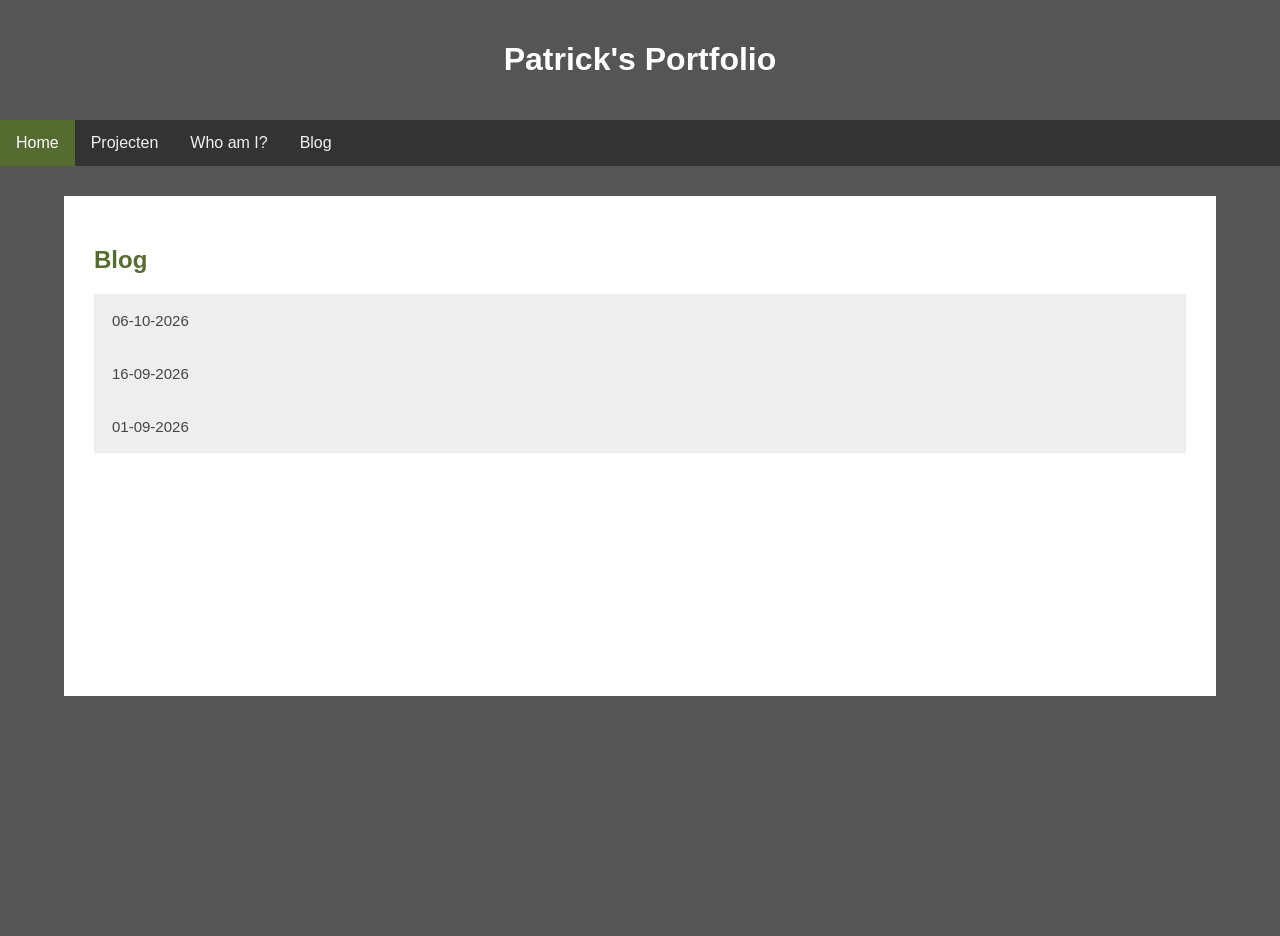
==== blog.html @ d431e34f "Eerste upload portfolio site" ====
<!DOCTYPE html>
<html>
    <head>
        <link rel="stylesheet" href="css/style.css">
        <meta name="viewport" content="width=device-width, initial-scale=1"> 
        <title>Index</title>
    </head>
    <body>
        <header>
            <h1>Patrick's Portfolio</h1>     
        </header>
        <nav>
            <ul class="topnav">
                <li><a class="active" href="index.html">Home</a></li>
                <li><a href="projecten.html">Projecten</a></li>
                <li><a href="whoami.html">Who am I?</a></li>
                <li><a href="blog.html">Blog</a></li>
            </ul>
        </nav>
        <main>
            <div class="content">
                <h2>Blog</h2>
                <button class="accordion">06-10-2026</button>
                <div class="panel">
                    <p>Vandaag was het mistig</p>
                </div>
                <button class="accordion">16-09-2026</button>
                <div class="panel">
                    <p>Vandaag is het woensdag</p>
                </div>
                <button class="accordion">01-09-2026</button>
                <div class="panel">
                    <p>Vandaag was de tweede schooldag</p>
                </div>
            </div>
        </main>
        <footer>
            <!-- To do: Socials -->
        </footer>
    </body>
    <script src="js/script.js"></script>
</html>
---- css/style.css ----
* {
  box-sizing: border-box;
}

body {
  font-family: Arial, Helvetica, sans-serif;
}

body {
  margin: 0;
  padding: 0;
  background-color: #555555;
}

h1 {
  color: #ffffff;
}

h2 {
  color: #556B2F;
}

h3 {
  color: #000000;
}

header {
  background-color: #555555;
  padding: 20px;
  text-align: center;
  color: white;
}

footer {
    background-color: #333333;
}

/* Navbar */
ul.topnav {
  display: flex;
  list-style-type: none;
  margin: 0;
  padding: 0;
  background-color: #333333;
}

ul.topnav li a {
  display: block;
  color: #f1f1f1;
  padding: 14px 16px;
  text-decoration: none;
}

ul.topnav li a:hover {
  background-color: #D2B48C;
  color: black;
}

ul.topnav li a.active {
    background-color: #556B2F;
    color: white;
}

/* Main */
main {
  min-height: calc(100vh - 130px);
  background-color: #555555;
  padding: 30px 0;
}

/* Content */
.content {
  width: 90%;
  max-width: 1200px;
  margin: 0 auto;
  padding: 30px;
  background-color: white;
  min-height: 500px;
}

/* Whoami */
.container {
    display: flex;
    gap: 30px;
}

.container > div {
    flex: 1;
}

/* Projecten */
.projects {
    display: flex;
    flex-wrap: wrap;
    gap: 20px;
}

.project-box {
    flex: 1 1 calc(50% - 20px);
    min-height: 200px;

    display: flex;
    align-items: center;
    justify-content: center;

    background-color: #eeeeee;
    border: 1px solid #cccccc;
    border-radius: 10px;

    cursor: pointer;
    transition: 0.2s;
}

.project-box:hover {
    background-color: #dddddd;
    transform: scale(1.02);
}

.project-box h3 {
    margin: 0;
}

.project-content {
    display: none;
    width: 100%;
    min-height: 500px;
    padding: 30px;

    background-color: #ffffff;
}

.project-content button {
    padding: 10px 15px;
    cursor: pointer;
}

/* Blog */
.accordion {
  background-color: #eeeeee;
  color: #444444;
  cursor: pointer;
  padding: 18px;
  width: 100%;
  border: none;
  text-align: left;
  outline: none;
  font-size: 15px;
  transition: 0.4s;
}

.active, .accordion:hover {
  background-color: #D2B48C;
}

.panel {
  padding: 0 18px;
  background-color: #ffffff;
  max-height: 0;
  overflow: hidden;
  transition: max-height 0.2s ease-out;
}

@media (max-width: 480px) {
    .container {
        flex-direction: column;
    }

        ul.topnav {
        flex-direction: column;
    }

    .project-box {
        flex: 1 1 auto;
        width: 100%;
    }
}
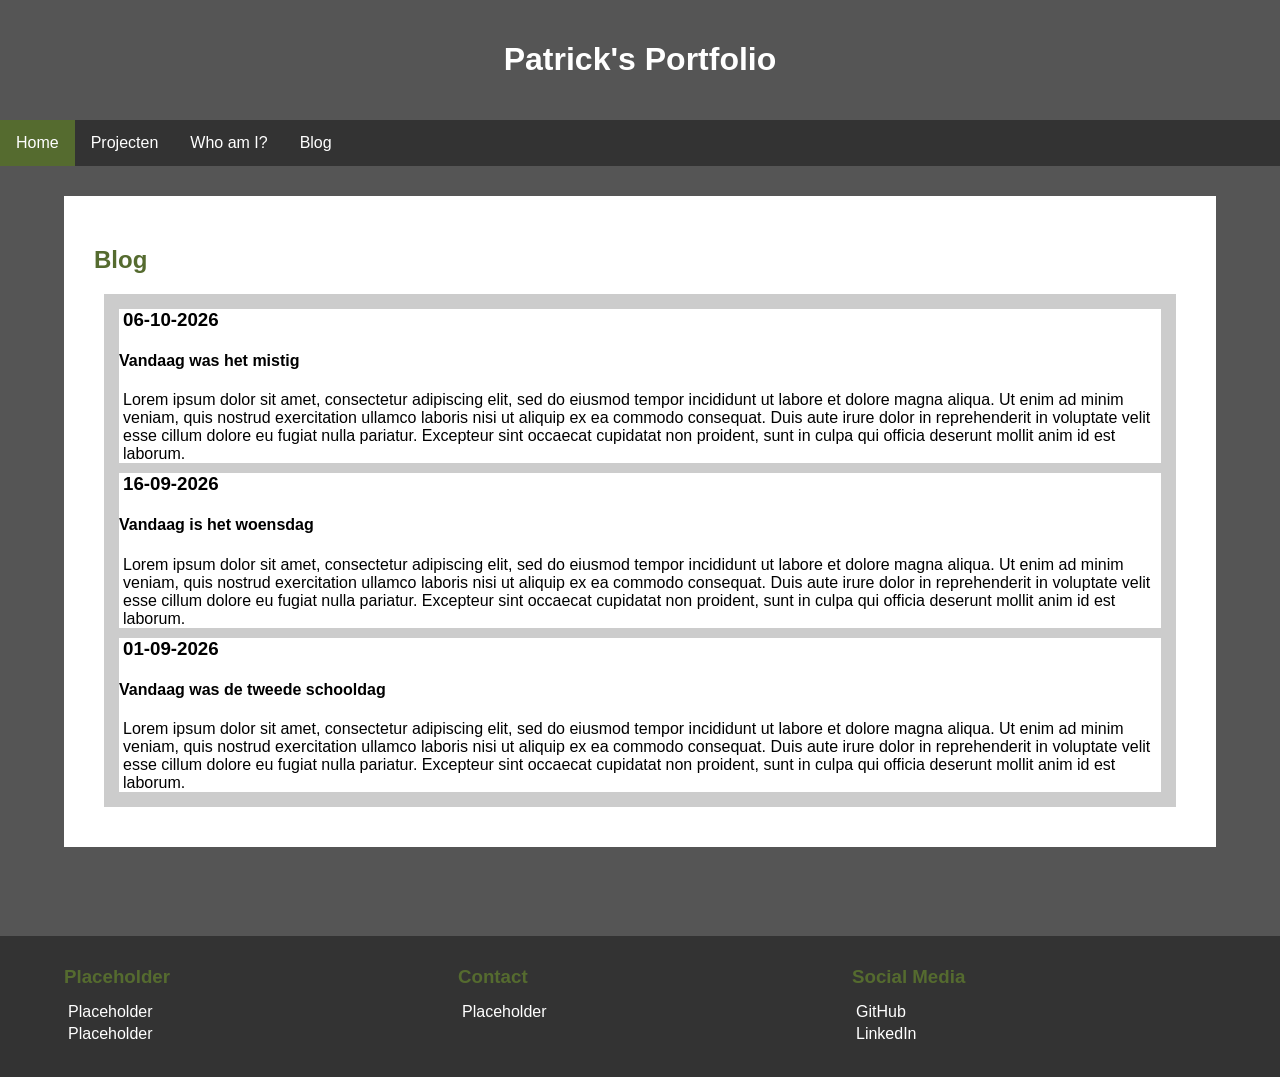
==== commit c5962788: "Divs gewijzigd naar sections, Blog items gewijzigd naar articles, CSS aangepast." ====
--- a/blog.html
+++ b/blog.html
@@ -18,7 +18,7 @@
             </ul>
         </nav>
         <main>
-            <div class="content">
+            <!-- <div class="content">
                 <h2>Blog</h2>
                 <button class="accordion">06-10-2026</button>
                 <div class="panel">
@@ -32,10 +32,48 @@
                 <div class="panel">
                     <p>Vandaag was de tweede schooldag</p>
                 </div>
+            </div> -->
+
+            <div class="content">
+                <section>
+                    <h2>Blog</h2>
+                </section>
+                <article class="articles">
+                    <article class="article-item">
+                        <h3>06-10-2026</h3>
+                        <h4>Vandaag was het mistig</h4>
+                        <p>Lorem ipsum dolor sit amet, consectetur adipiscing elit, sed do eiusmod tempor incididunt ut labore et dolore magna aliqua. Ut enim ad minim veniam, quis nostrud exercitation ullamco laboris nisi ut aliquip ex ea commodo consequat. Duis aute irure dolor in reprehenderit in voluptate velit esse cillum dolore eu fugiat nulla pariatur. Excepteur sint occaecat cupidatat non proident, sunt in culpa qui officia deserunt mollit anim id est laborum.</p>
+                    </article>
+                    <article class="article-item">
+                        <h3>16-09-2026</h3>
+                        <h4>Vandaag is het woensdag</h4>
+                        <p>Lorem ipsum dolor sit amet, consectetur adipiscing elit, sed do eiusmod tempor incididunt ut labore et dolore magna aliqua. Ut enim ad minim veniam, quis nostrud exercitation ullamco laboris nisi ut aliquip ex ea commodo consequat. Duis aute irure dolor in reprehenderit in voluptate velit esse cillum dolore eu fugiat nulla pariatur. Excepteur sint occaecat cupidatat non proident, sunt in culpa qui officia deserunt mollit anim id est laborum.</p>
+                    </article>
+                    <article class="article-item">
+                        <h3>01-09-2026</h3>
+                        <h4>Vandaag was de tweede schooldag</h4>
+                        <p>Lorem ipsum dolor sit amet, consectetur adipiscing elit, sed do eiusmod tempor incididunt ut labore et dolore magna aliqua. Ut enim ad minim veniam, quis nostrud exercitation ullamco laboris nisi ut aliquip ex ea commodo consequat. Duis aute irure dolor in reprehenderit in voluptate velit esse cillum dolore eu fugiat nulla pariatur. Excepteur sint occaecat cupidatat non proident, sunt in culpa qui officia deserunt mollit anim id est laborum.</p>
+                    </article>     
+                </article>
             </div>
         </main>
         <footer>
-            <!-- To do: Socials -->
+            <div class="footer-container">
+                <div class="footer-box">
+                    <h3>Placeholder</h3>
+                    <p>Placeholder</p>
+                    <p>Placeholder</p>
+                </div>
+                <div class="footer-box">
+                    <h3>Contact</h3>
+                    <p>Placeholder</p>
+                </div>
+                <div class="footer-box">
+                    <h3>Social Media</h3>
+                    <p><a href="https://github.com/studentpatrickjansen" target="_blank" rel="noopener noreferrer">GitHub</a></p>
+                    <p><a href="https://www.linkedin.com/" target="_blank" rel="noopener noreferrer">LinkedIn</a></p>
+                </div>
+            </div>
         </footer>
     </body>
     <script src="js/script.js"></script>
--- a/css/style.css
+++ b/css/style.css
@@ -31,8 +31,40 @@
   color: white;
 }
 
+/* Footer */
 footer {
-    background-color: #333333;
+  background-color: #333333;
+  color: white;
+  padding: 30px 5%;
+}
+
+/* Footer columns */
+.footer-container {
+  display: flex;
+  justify-content: space-between;
+  gap: 30px;
+  max-width: 1200px;
+  margin: 0 auto;
+}
+
+.footer-box {
+  flex: 1;
+}
+
+.footer-box h3 {
+  color: #556B2F;
+  margin-top: 0;
+  margin-bottom: 15px;
+}
+
+.footer-box a {
+  color: #ffffff;
+  text-decoration: none;
+}
+
+.footer-box a:hover {
+  text-decoration: underline;
+  color: #D2B48C;
 }
 
 /* Navbar */
@@ -46,7 +78,7 @@
 
 ul.topnav li a {
   display: block;
-  color: #f1f1f1;
+  color: #ffffff;
   padding: 14px 16px;
   text-decoration: none;
 }
@@ -84,8 +116,9 @@
     gap: 30px;
 }
 
-.container > div {
+.container > section {
     flex: 1;
+    min-width: 0;
 }
 
 /* Projecten */
@@ -160,11 +193,30 @@
   transition: max-height 0.2s ease-out;
 }
 
+.articles {
+  margin: 10px;
+  padding: 5px;
+  background-color: #cccccc;
+}
+
+.article-item {
+  margin: 10px;
+  background-color: #ffffff;
+}
+
+.article-item h3, p{
+  margin: 4px;
+}
+
 @media (max-width: 480px) {
     .container {
         flex-direction: column;
     }
 
+    .container > section {
+        width: 100%;
+    }
+
         ul.topnav {
         flex-direction: column;
     }
@@ -173,4 +225,33 @@
         flex: 1 1 auto;
         width: 100%;
     }
+
+    .footer-container {
+        flex-direction: column;
+        gap: 20px;
+    }
+}
+
+@media (max-width: 768px) {
+    .container {
+        flex-direction: column;
+    }
+    
+    .container > section {
+        width: 100%;
+    }
+
+        ul.topnav {
+        flex-direction: column;
+    }
+
+    .project-box {
+        flex: 1 1 auto;
+        width: 100%;
+    }
+
+    .footer-container {
+        flex-direction: column;
+        gap: 20px;
+    }
 }
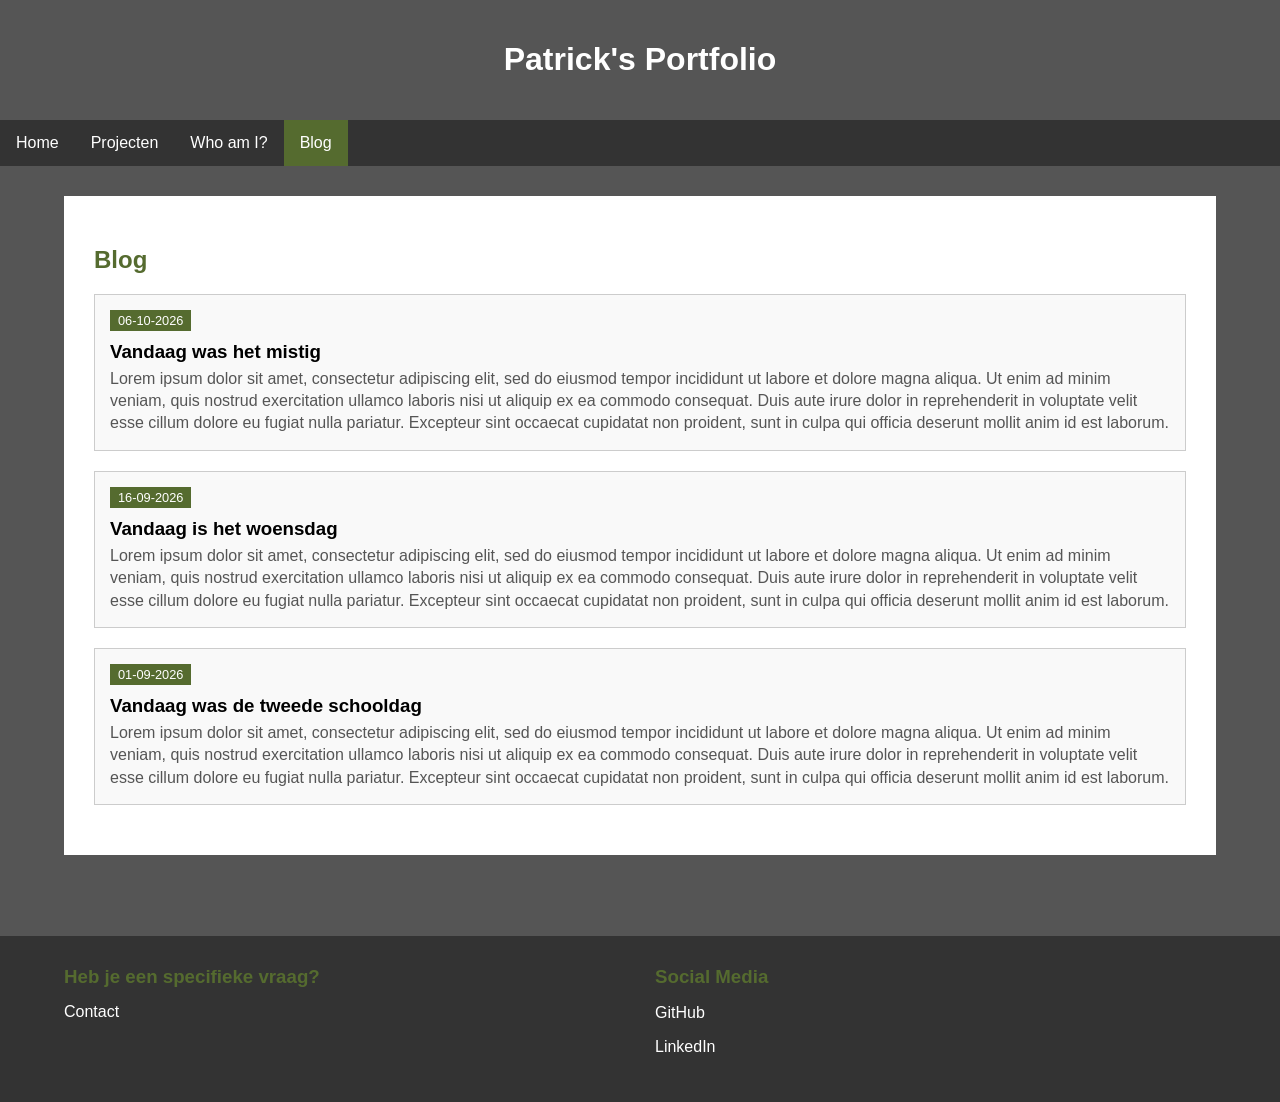
==== commit 2edf65ba: "api, form validation toegevoegd" ====
--- a/blog.html
+++ b/blog.html
@@ -3,7 +3,7 @@
     <head>
         <link rel="stylesheet" href="css/style.css">
         <meta name="viewport" content="width=device-width, initial-scale=1"> 
-        <title>Index</title>
+        <title>Blog</title>
     </head>
     <body>
         <header>
@@ -11,47 +11,31 @@
         </header>
         <nav>
             <ul class="topnav">
-                <li><a class="active" href="index.html">Home</a></li>
+                <li><a href="index.html">Home</a></li>
                 <li><a href="projecten.html">Projecten</a></li>
                 <li><a href="whoami.html">Who am I?</a></li>
-                <li><a href="blog.html">Blog</a></li>
+                <li><a class="active" href="blog.html">Blog</a></li>
             </ul>
         </nav>
         <main>
-            <!-- <div class="content">
-                <h2>Blog</h2>
-                <button class="accordion">06-10-2026</button>
-                <div class="panel">
-                    <p>Vandaag was het mistig</p>
-                </div>
-                <button class="accordion">16-09-2026</button>
-                <div class="panel">
-                    <p>Vandaag is het woensdag</p>
-                </div>
-                <button class="accordion">01-09-2026</button>
-                <div class="panel">
-                    <p>Vandaag was de tweede schooldag</p>
-                </div>
-            </div> -->
-
             <div class="content">
                 <section>
                     <h2>Blog</h2>
                 </section>
-                <article class="articles">
-                    <article class="article-item">
-                        <h3>06-10-2026</h3>
-                        <h4>Vandaag was het mistig</h4>
+                <article class="projects">
+                    <article class="project-item">
+                        <span class="vak-box">06-10-2026</span>
+                        <h3>Vandaag was het mistig</h3>
                         <p>Lorem ipsum dolor sit amet, consectetur adipiscing elit, sed do eiusmod tempor incididunt ut labore et dolore magna aliqua. Ut enim ad minim veniam, quis nostrud exercitation ullamco laboris nisi ut aliquip ex ea commodo consequat. Duis aute irure dolor in reprehenderit in voluptate velit esse cillum dolore eu fugiat nulla pariatur. Excepteur sint occaecat cupidatat non proident, sunt in culpa qui officia deserunt mollit anim id est laborum.</p>
                     </article>
-                    <article class="article-item">
-                        <h3>16-09-2026</h3>
-                        <h4>Vandaag is het woensdag</h4>
+                    <article class="project-item">
+                        <span class="vak-box">16-09-2026</span>
+                        <h3>Vandaag is het woensdag</h3>
                         <p>Lorem ipsum dolor sit amet, consectetur adipiscing elit, sed do eiusmod tempor incididunt ut labore et dolore magna aliqua. Ut enim ad minim veniam, quis nostrud exercitation ullamco laboris nisi ut aliquip ex ea commodo consequat. Duis aute irure dolor in reprehenderit in voluptate velit esse cillum dolore eu fugiat nulla pariatur. Excepteur sint occaecat cupidatat non proident, sunt in culpa qui officia deserunt mollit anim id est laborum.</p>
                     </article>
-                    <article class="article-item">
-                        <h3>01-09-2026</h3>
-                        <h4>Vandaag was de tweede schooldag</h4>
+                    <article class="project-item">
+                        <span class="vak-box">01-09-2026</span>
+                        <h3>Vandaag was de tweede schooldag</h3>
                         <p>Lorem ipsum dolor sit amet, consectetur adipiscing elit, sed do eiusmod tempor incididunt ut labore et dolore magna aliqua. Ut enim ad minim veniam, quis nostrud exercitation ullamco laboris nisi ut aliquip ex ea commodo consequat. Duis aute irure dolor in reprehenderit in voluptate velit esse cillum dolore eu fugiat nulla pariatur. Excepteur sint occaecat cupidatat non proident, sunt in culpa qui officia deserunt mollit anim id est laborum.</p>
                     </article>     
                 </article>
@@ -60,21 +44,15 @@
         <footer>
             <div class="footer-container">
                 <div class="footer-box">
-                    <h3>Placeholder</h3>
-                    <p>Placeholder</p>
-                    <p>Placeholder</p>
-                </div>
-                <div class="footer-box">
-                    <h3>Contact</h3>
-                    <p>Placeholder</p>
+                    <h3>Heb je een specifieke vraag?</h3>
+                    <a href=contact.html>Contact</a>
                 </div>
                 <div class="footer-box">
                     <h3>Social Media</h3>
                     <p><a href="https://github.com/studentpatrickjansen" target="_blank" rel="noopener noreferrer">GitHub</a></p>
                     <p><a href="https://www.linkedin.com/" target="_blank" rel="noopener noreferrer">LinkedIn</a></p>
                 </div>
-            </div>
+            </div>        
         </footer>
     </body>
-    <script src="js/script.js"></script>
 </html>
--- a/css/style.css
+++ b/css/style.css
@@ -110,148 +110,206 @@
   min-height: 500px;
 }
 
+.container {
+  display: flex;
+  gap: 20px;
+  margin-bottom: 20px;
+}
+
+.container > .project-item {
+  flex: 1;
+  margin-bottom: 0; 
+}
+
 /* Whoami */
-.container {
-    display: flex;
-    gap: 30px;
-}
-
-.container > section {
-    flex: 1;
-    min-width: 0;
-}
-
-/* Projecten */
-.projects {
-    display: flex;
-    flex-wrap: wrap;
-    gap: 20px;
-}
-
-.project-box {
-    flex: 1 1 calc(50% - 20px);
-    min-height: 200px;
-
-    display: flex;
-    align-items: center;
-    justify-content: center;
-
-    background-color: #eeeeee;
-    border: 1px solid #cccccc;
-    border-radius: 10px;
-
-    cursor: pointer;
-    transition: 0.2s;
-}
-
-.project-box:hover {
-    background-color: #dddddd;
-    transform: scale(1.02);
-}
-
-.project-box h3 {
-    margin: 0;
-}
-
-.project-content {
-    display: none;
-    width: 100%;
-    min-height: 500px;
-    padding: 30px;
-
-    background-color: #ffffff;
-}
-
-.project-content button {
-    padding: 10px 15px;
-    cursor: pointer;
-}
-
-/* Blog */
-.accordion {
-  background-color: #eeeeee;
-  color: #444444;
+.whoami-container {
+  display: flex;
+  align-items: center;
+  gap: 30px;
+  margin-bottom: 30px;
+}
+
+.whoami-text {
+  flex: 1;
+  text-align: left;
+}
+
+.whoami-img {
+  flex: 1;
+  text-align: right;
+}
+
+.whoami-img img {
+  max-width: 100%;
+  height: auto;
+}
+
+.styled-list {
+  line-height: 1.6;
+  padding-left: 20px;
+}
+
+/* Projecten, Blog, Whoami */
+#filter-buttons {
+  display: flex;
+  list-style-type: none;
+  margin-bottom: 20px;
+  background-color: #333333;
+  width: 100%;
+}
+
+#filter-buttons button {
+  flex: 1;
+  display: block;
+  padding: 14px 16px;
   cursor: pointer;
-  padding: 18px;
+  background-color: #333333;
+  color: #ffffff;
+  border: none;
+  font-size: 1rem;
+  text-decoration: none;
+  text-align: center;
+  white-space: nowrap;
+}
+
+#filter-buttons button:hover {
+  background-color: #D2B48C;
+  color: #000000;
+}
+
+#filter-buttons button.active-filter {
+  background-color: #556B2F;
+  color: #ffffff;
+}
+
+#projects {
+  display: inline ;
+}
+
+.project-item {
+  border: 1px solid #cccccc;
+  padding: 15px;
+  margin-bottom: 20px;
+  background-color: #f9f9f9;
+}
+
+.project-item .vak-box {
+  background: #556B2F;
+  color: #ffffff;
+  padding: 3px 8px;
+  font-size: 0.8rem;
+  display: inline-block;
+}
+
+.project-item h3 {
+  margin: 10px 0 5px 0;
+}
+
+.project-item p {
+  margin: 0;
+  color: #555555;
+  line-height: 1.4;
+}
+
+/* Contact */
+#contact-form {
+  display: flex;
+  flex-direction: column;
+  gap: 10px;
+  max-width: 600px;
+}
+
+#contact-form label {
+  font-weight: bold;
+  margin-top: 10px;
+  color: #333333;
+}
+
+#contact-form input, #contact-form textarea {
+  padding: 10px;
+  border: 1px solid #cccccc;
+  border-radius: 4px;
+  font-family: inherit;
+  font-size: 1rem;
   width: 100%;
+  background-color: #ffffff;
+}
+
+#contact-form textarea {
+  resize: vertical;
+  min-height: 120px;
+}
+
+#contact-form input[aria-invalid="true"],
+#contact-form textarea[aria-invalid="true"] {
+  border-color: #ff5500;
+}
+
+#contact-form span[role="alert"] {
+  color: #ff5500;
+  font-size: 0.85rem;
+  min-height: 1.2em;
+}
+
+#contact-form button[type="submit"] {
+  padding: 12px 20px;
+  background-color: #333333;
+  color: #ffffff;
   border: none;
-  text-align: left;
-  outline: none;
-  font-size: 15px;
-  transition: 0.4s;
-}
-
-.active, .accordion:hover {
+  border-radius: 4px;
+  cursor: pointer;
+  font-size: 1rem;
+  font-weight: bold;
+  margin-top: 10px;
+  align-self: flex-start;
+}
+
+#contact-form button[type="submit"]:hover {
   background-color: #D2B48C;
-}
-
-.panel {
-  padding: 0 18px;
-  background-color: #ffffff;
-  max-height: 0;
-  overflow: hidden;
-  transition: max-height 0.2s ease-out;
-}
-
-.articles {
-  margin: 10px;
-  padding: 5px;
-  background-color: #cccccc;
-}
-
-.article-item {
-  margin: 10px;
-  background-color: #ffffff;
-}
-
-.article-item h3, p{
-  margin: 4px;
+  color: #000000;
+}
+
+#form-status {
+  margin-top: 10px;
+  font-weight: bold;
 }
 
 @media (max-width: 480px) {
-    .container {
-        flex-direction: column;
-    }
-
-    .container > section {
-        width: 100%;
-    }
-
-        ul.topnav {
-        flex-direction: column;
-    }
-
-    .project-box {
-        flex: 1 1 auto;
-        width: 100%;
-    }
-
-    .footer-container {
-        flex-direction: column;
-        gap: 20px;
-    }
+  .container, ul.topnav, #filter-buttons {
+      flex-direction: column;
+  }
+
+  .container > section {
+      width: 100%;
+  }
+
+  .project-box {
+      flex: 1 1 auto;
+      width: 100%;
+  }
+
+  .footer-container {
+      flex-direction: column;
+      gap: 20px;
+  }
 }
 
 @media (max-width: 768px) {
-    .container {
-        flex-direction: column;
-    }
-    
-    .container > section {
-        width: 100%;
-    }
-
-        ul.topnav {
-        flex-direction: column;
-    }
-
-    .project-box {
-        flex: 1 1 auto;
-        width: 100%;
-    }
-
-    .footer-container {
-        flex-direction: column;
-        gap: 20px;
-    }
+  .container, ul.topnav, #filter-buttons{
+      flex-direction: column;
+  }
+  
+  .container > section {
+      width: 100%;
+  }
+
+  .project-box {
+      flex: 1 1 auto;
+      width: 100%;
+  }
+
+  .footer-container {
+      flex-direction: column;
+      gap: 20px;
+  }
 }
